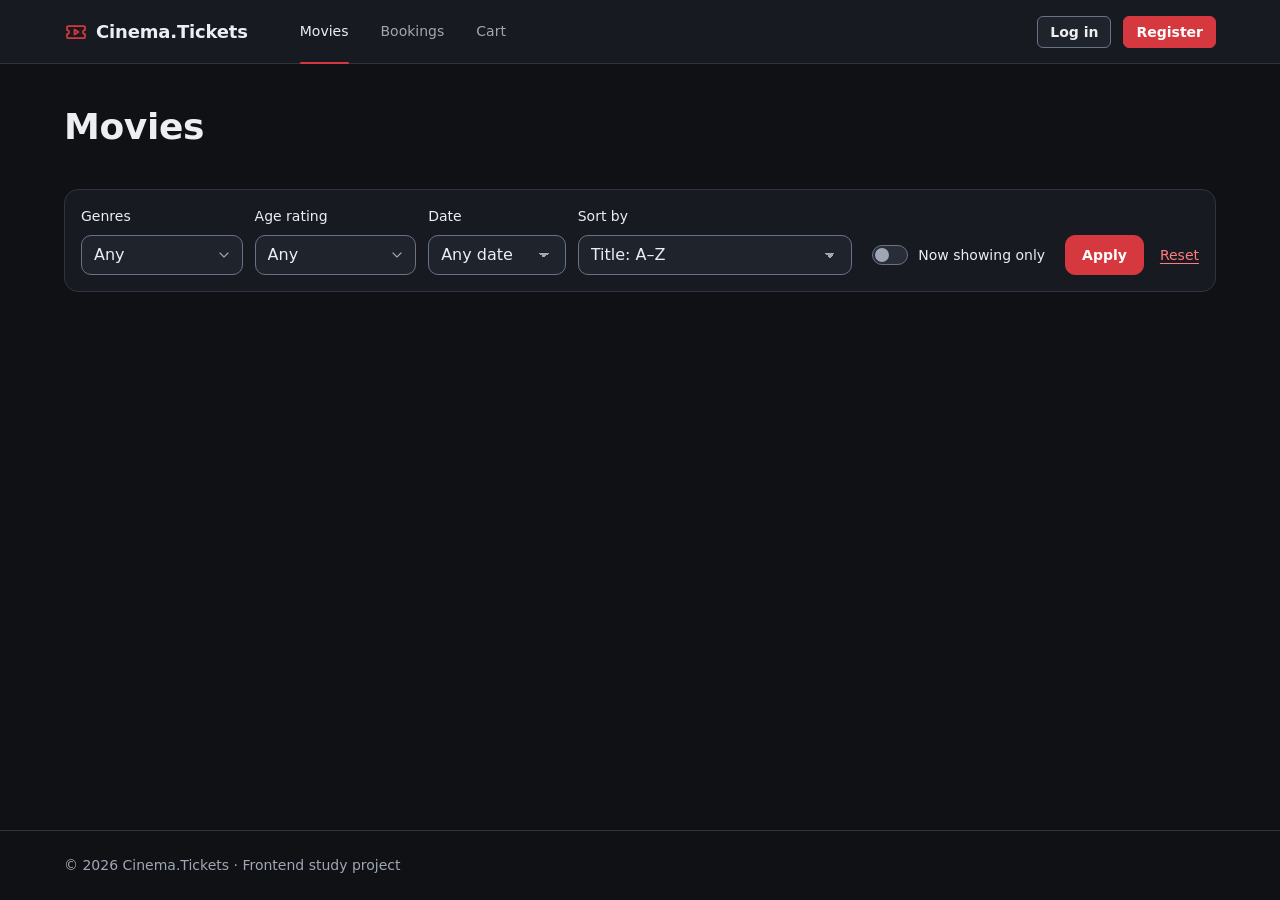
==== index.html @ 15331d3a "Cinema.Tickets frontend: 10 pages, plain HTML CSS JavaScript" ====
<!doctype html>
<html lang="en">
<head>
<meta charset="utf-8">
<meta name="viewport" content="width=device-width, initial-scale=1">
<!-- 本机连不上 fonts.googleapis.com，而 kit/base.css 第一行 @import 了 Google 字体。
     那个请求会一直挂着 → 样式表永远"加载中" → 浏览器会连脚本执行一起挡住。
     这条 CSP 直接禁止外部样式，让那个 @import 立刻失败。 -->
<meta http-equiv="Content-Security-Policy" content="style-src 'self' 'unsafe-inline'; font-src 'self' data:">
<title>Movies · Cinema.Tickets</title>
<!-- UI kit：四个 CSS 顺序不能改，文件一个字都不要动 -->
<link rel="stylesheet" href="kit/tokens.css">
<link rel="stylesheet" href="kit/base.css">
<link rel="stylesheet" href="kit/layout.css">
<link rel="stylesheet" href="kit/components.css">
</head>
<body>
  <div class="l-page">

    <!-- ===== 页头（规格书 5.1）：游客版，登录后由 js/auth.js 替换用户区 ===== -->
    <header class="l-header">
      <div class="l-container c-header">
        <a class="c-header__logo" href="index.html"><svg class="c-icon c-icon--lg" aria-hidden="true"><use href="kit/icons.svg#icon-logo"></use></svg><span>Cinema.Tickets</span></a>
        <nav class="c-nav" aria-label="Main">
          <a class="c-nav__link" href="index.html" aria-current="page">Movies</a>
          <a class="c-nav__link" href="bookings.html">Bookings</a>
          <a class="c-nav__link" href="cart.html">Cart <span class="c-counter" hidden="hidden">0</span></a>
        </nav>
        <div class="c-header__user">
          <a class="c-btn c-btn--secondary c-btn--sm" href="login.html">Log in</a>
          <a class="c-btn c-btn--primary c-btn--sm" href="registration.html">Register</a>
        </div>
      </div>
    </header>

    <main class="l-main">
      <div class="l-container l-stack l-stack--lg">

        <!-- 地址栏参数非法时 JS 往这里放 alert -->
        <div id="page-alert" hidden></div>

        <div class="c-page-title">
          <div class="c-page-title__main">
            <h1>Movies</h1>
            <div class="c-page-title__subtitle" id="catalog-count"></div>
          </div>
        </div>

        <!-- 筛选表单：method="get"，所以不会带 page，提交后自然回到第 1 页 -->
        <form class="c-filter-bar" id="filter-form" method="get" action="index.html" aria-label="Filters">
          <div class="c-filter-bar__filters">

            <details class="c-multiselect">
              <summary class="c-multiselect__summary">
                <span class="c-multiselect__label">Genres</span>
                <span class="c-multiselect__control"><span class="c-multiselect__value">Any</span><svg class="c-icon c-icon--sm" aria-hidden="true"><use href="kit/icons.svg#icon-chevron-down"></use></svg></span>
              </summary>
              <div class="c-multiselect__panel">
                <label class="c-check c-multiselect__option"><input class="c-check__input" type="checkbox" name="genres" value="Action"><span class="c-check__box" aria-hidden="true"></span><span>Action</span></label>
                <label class="c-check c-multiselect__option"><input class="c-check__input" type="checkbox" name="genres" value="Adventure"><span class="c-check__box" aria-hidden="true"></span><span>Adventure</span></label>
                <label class="c-check c-multiselect__option"><input class="c-check__input" type="checkbox" name="genres" value="Animation"><span class="c-check__box" aria-hidden="true"></span><span>Animation</span></label>
                <label class="c-check c-multiselect__option"><input class="c-check__input" type="checkbox" name="genres" value="Comedy"><span class="c-check__box" aria-hidden="true"></span><span>Comedy</span></label>
                <label class="c-check c-multiselect__option"><input class="c-check__input" type="checkbox" name="genres" value="Crime"><span class="c-check__box" aria-hidden="true"></span><span>Crime</span></label>
                <label class="c-check c-multiselect__option"><input class="c-check__input" type="checkbox" name="genres" value="Documentary"><span class="c-check__box" aria-hidden="true"></span><span>Documentary</span></label>
                <label class="c-check c-multiselect__option"><input class="c-check__input" type="checkbox" name="genres" value="Drama"><span class="c-check__box" aria-hidden="true"></span><span>Drama</span></label>
                <label class="c-check c-multiselect__option"><input class="c-check__input" type="checkbox" name="genres" value="Family"><span class="c-check__box" aria-hidden="true"></span><span>Family</span></label>
                <label class="c-check c-multiselect__option"><input class="c-check__input" type="checkbox" name="genres" value="Fantasy"><span class="c-check__box" aria-hidden="true"></span><span>Fantasy</span></label>
                <label class="c-check c-multiselect__option"><input class="c-check__input" type="checkbox" name="genres" value="Horror"><span class="c-check__box" aria-hidden="true"></span><span>Horror</span></label>
                <label class="c-check c-multiselect__option"><input class="c-check__input" type="checkbox" name="genres" value="Romance"><span class="c-check__box" aria-hidden="true"></span><span>Romance</span></label>
                <label class="c-check c-multiselect__option"><input class="c-check__input" type="checkbox" name="genres" value="SciFi"><span class="c-check__box" aria-hidden="true"></span><span>Sci-Fi</span></label>
                <label class="c-check c-multiselect__option"><input class="c-check__input" type="checkbox" name="genres" value="Thriller"><span class="c-check__box" aria-hidden="true"></span><span>Thriller</span></label>
              </div>
            </details>

            <details class="c-multiselect">
              <summary class="c-multiselect__summary">
                <span class="c-multiselect__label">Age rating</span>
                <span class="c-multiselect__control"><span class="c-multiselect__value">Any</span><svg class="c-icon c-icon--sm" aria-hidden="true"><use href="kit/icons.svg#icon-chevron-down"></use></svg></span>
              </summary>
              <div class="c-multiselect__panel">
                <label class="c-check c-multiselect__option"><input class="c-check__input" type="checkbox" name="ageRatings" value="Age0"><span class="c-check__box" aria-hidden="true"></span><span>0+</span></label>
                <label class="c-check c-multiselect__option"><input class="c-check__input" type="checkbox" name="ageRatings" value="Age6"><span class="c-check__box" aria-hidden="true"></span><span>6+</span></label>
                <label class="c-check c-multiselect__option"><input class="c-check__input" type="checkbox" name="ageRatings" value="Age12"><span class="c-check__box" aria-hidden="true"></span><span>12+</span></label>
                <label class="c-check c-multiselect__option"><input class="c-check__input" type="checkbox" name="ageRatings" value="Age16"><span class="c-check__box" aria-hidden="true"></span><span>16+</span></label>
                <label class="c-check c-multiselect__option"><input class="c-check__input" type="checkbox" name="ageRatings" value="Age18"><span class="c-check__box" aria-hidden="true"></span><span>18+</span></label>
              </div>
            </details>

            <div class="c-field">
              <label class="c-field__label" for="filter-date">Date</label>
              <select class="c-select" id="filter-date" name="date">
                <option value="" selected="selected">Any date</option>
              </select>
            </div>

            <div class="c-field">
              <label class="c-field__label" for="filter-sorting">Sort by</label>
              <select class="c-select" id="filter-sorting" name="sorting">
                <option value="TitleAsc" selected="selected">Title: A–Z</option>
                <option value="TitleDesc">Title: Z–A</option>
                <option value="RatingDesc">Rating: high to low</option>
                <option value="RatingAsc">Rating: low to high</option>
                <option value="ReleaseDateDesc">Release date: newest first</option>
                <option value="ReleaseDateAsc">Release date: oldest first</option>
              </select>
            </div>

            <div class="c-filter-bar__toggle">
              <label class="c-switch"><input class="c-switch__input" id="filter-now-showing" type="checkbox" role="switch" name="nowShowing" value="true"><span class="c-switch__track" aria-hidden="true"></span><span>Now showing only</span></label>
            </div>
          </div>

          <div class="c-filter-bar__actions">
            <button class="c-btn c-btn--primary" type="submit">Apply</button>
            <a class="c-btn c-btn--link" href="index.html">Reset</a>
          </div>
        </form>

        <!-- 影片卡片由 JS 渲染；加载时这里放 8 个骨架卡 -->
        <div class="l-grid l-grid--cols-4" id="movie-grid"></div>

        <!-- 空结果时放 c-empty -->
        <div id="empty-area"></div>

        <!-- 分页链接 -->
        <div id="pagination-area"></div>

      </div>
    </main>

    <footer class="l-footer">
      <div class="l-container c-footer">© 2026 Cinema.Tickets · Frontend study project</div>
    </footer>

  </div>
  <script type="module" src="js/pages/index.js"></script>
</body>
</html>
---- kit/tokens.css ----
/* Cinema.Tickets UI kit — tokens.css
   Design tokens. Connection order: tokens.css, base.css, layout.css, components.css. */

:root {
  /* Colors: surfaces and text */
  --color-bg: #0F1115;
  --color-surface: #171A21;
  --color-surface-2: #1F232C;
  --color-surface-3: #282D38;
  --color-border: #2E3440;
  --color-border-strong: #6A7385;
  --color-text: #ECEEF2;
  --color-text-muted: #A0A7B4;
  --color-text-subtle: #737B8A;

  /* Colors: accent */
  --color-accent: #D5383E;
  --color-accent-hover: #C4323A;
  --color-accent-contrast: #FFFFFF;
  --color-accent-text: #FF7B80;

  /* Colors: rating */
  --color-rating: #F5B83D;
  --color-rating-empty: #3A4050;

  /* Colors: semantic */
  --color-success: #3FB950;
  --color-success-bg: #12261A;
  --color-success-border: #1F5A2B;
  --color-warning: #D29922;
  --color-warning-bg: #2A2112;
  --color-warning-border: #6B4F14;
  --color-danger: #F85149;
  --color-danger-bg: #2D1517;
  --color-danger-border: #7A2A2A;
  --color-danger-solid: #C62F2F;
  --color-danger-solid-hover: #B92B2B;
  --color-info: #58A6FF;
  --color-info-bg: #111F33;
  --color-info-border: #1F4A7A;
  --color-focus: #58A6FF;

  /* Colors: seats */
  --color-seat-standard: #3A4150;
  --color-seat-standard-hover: #4A5366;
  --color-seat-vip: #6E56CF;
  --color-seat-vip-hover: #8069DB;
  --color-seat-occupied: #1E2129;
  --color-seat-mine: var(--color-accent);

  /* Colors: overlay */
  --color-overlay: rgba(5, 6, 8, 0.72);

  /* Typography */
  --font-family: "Inter", system-ui, -apple-system, "Segoe UI", Roboto, Arial, sans-serif;
  --font-mono: ui-monospace, "SFMono-Regular", Menlo, Consolas, "Liberation Mono", monospace;
  --text-xs: 12px;
  --text-sm: 14px;
  --text-md: 16px;
  --text-lg: 18px;
  --text-xl: 22px;
  --text-2xl: 28px;
  --text-3xl: 36px;
  --leading-tight: 1.25;
  --leading-normal: 1.5;
  --weight-regular: 400;
  --weight-medium: 500;
  --weight-semibold: 600;
  --weight-bold: 700;

  /* Spacing */
  --space-1: 4px;
  --space-2: 8px;
  --space-3: 12px;
  --space-4: 16px;
  --space-5: 20px;
  --space-6: 24px;
  --space-7: 32px;
  --space-8: 40px;
  --space-9: 48px;
  --space-10: 64px;

  /* Radii */
  --radius-sm: 6px;
  --radius-md: 10px;
  --radius-lg: 14px;
  --radius-pill: 999px;

  /* Elevation */
  --shadow-1: 0 8px 24px rgba(0, 0, 0, 0.45), 0 2px 6px rgba(0, 0, 0, 0.3);
  --shadow-2: 0 24px 64px rgba(0, 0, 0, 0.6), 0 4px 12px rgba(0, 0, 0, 0.35);

  /* Layout */
  --container-width: 1200px;
  --header-height: 64px;
  --aside-width: 380px;
  --seat-size: 26px;
  --seat-gap: 6px;

  /* Motion */
  --transition-fast: 120ms ease-out;
  --transition-normal: 200ms ease-out;

  /* Stacking */
  --z-dropdown: 100;
  --z-header: 200;
  --z-toast: 300;
  --z-dialog: 400;
}
---- kit/base.css ----
/* Cinema.Tickets UI kit — base.css
   Reset, typography, base element styles, focus styles. */

@import url("https://fonts.googleapis.com/css2?family=Inter:wght@400;500;600;700&display=swap");

*,
*::before,
*::after {
  box-sizing: border-box;
}

html {
  color-scheme: dark;
  -webkit-text-size-adjust: 100%;
}

body {
  margin: 0;
  background: var(--color-bg);
  color: var(--color-text);
  font-family: var(--font-family);
  font-size: var(--text-md);
  font-weight: var(--weight-regular);
  line-height: var(--leading-normal);
  -webkit-font-smoothing: antialiased;
  -moz-osx-font-smoothing: grayscale;
}

h1,
h2,
h3,
h4,
p,
ul,
ol,
dl,
dd,
figure,
blockquote,
pre {
  margin: 0;
}

ul,
ol {
  padding: 0;
  list-style: none;
}

h1 {
  font-size: var(--text-3xl);
  font-weight: var(--weight-bold);
  line-height: var(--leading-tight);
  letter-spacing: -0.01em;
}

h2 {
  font-size: var(--text-2xl);
  font-weight: var(--weight-semibold);
  line-height: var(--leading-tight);
}

h3 {
  font-size: var(--text-xl);
  font-weight: var(--weight-semibold);
  line-height: var(--leading-tight);
}

a {
  color: var(--color-accent-text);
  text-decoration-thickness: 1px;
  text-underline-offset: 3px;
}

a:hover {
  color: var(--color-text);
}

img {
  display: block;
  max-width: 100%;
  height: auto;
}

button,
input,
select,
textarea {
  margin: 0;
  font: inherit;
  color: inherit;
}

button {
  cursor: pointer;
}

fieldset {
  margin: 0;
  padding: 0;
  border: 0;
  min-width: 0;
}

legend {
  padding: 0;
}

table {
  border-collapse: collapse;
  border-spacing: 0;
}

th {
  font-weight: inherit;
  text-align: inherit;
}

dialog {
  color: inherit;
}

code,
pre {
  font-family: var(--font-mono);
  font-size: 13px;
}

pre {
  padding: var(--space-4);
  overflow: auto;
  background: var(--color-bg);
  border: 1px solid var(--color-border);
  border-radius: var(--radius-md);
  color: var(--color-text-muted);
  line-height: var(--leading-normal);
  white-space: pre-wrap;
  overflow-wrap: anywhere;
  tab-size: 2;
}

strong,
b {
  font-weight: var(--weight-semibold);
}

::selection {
  background: var(--color-info-border);
  color: var(--color-text);
}

:focus {
  outline: none;
}

:focus-visible {
  outline: 2px solid var(--color-focus);
  outline-offset: 2px;
}

[hidden] {
  display: none !important;
}

@media (prefers-reduced-motion: reduce) {
  *,
  *::before,
  *::after {
    animation-duration: 0.01ms !important;
    animation-iteration-count: 1 !important;
    transition-duration: 0.01ms !important;
  }
}
---- kit/layout.css ----
/* Cinema.Tickets UI kit — layout.css
   Page layout classes (l-*). */

.l-page {
  display: flex;
  flex-direction: column;
  min-height: 100vh;
}

.l-header {
  position: sticky;
  top: 0;
  z-index: var(--z-header);
  height: var(--header-height);
  background: var(--color-surface);
  border-bottom: 1px solid var(--color-border);
}

.l-main {
  flex: 1 0 auto;
  padding-block: var(--space-8);
}

.l-footer {
  padding-block: var(--space-6);
  border-top: 1px solid var(--color-border);
  color: var(--color-text-muted);
  font-size: var(--text-sm);
}

.l-container {
  width: 100%;
  max-width: var(--container-width);
  margin-inline: auto;
  padding-inline: var(--space-6);
}

.l-stack {
  display: flex;
  flex-direction: column;
  gap: var(--space-4);
}

.l-stack--sm {
  gap: var(--space-2);
}

.l-stack--lg {
  gap: var(--space-7);
}

.l-cluster {
  display: flex;
  flex-wrap: wrap;
  align-items: center;
  gap: var(--space-3);
}

.l-cluster--between {
  justify-content: space-between;
}

.l-cluster--end {
  justify-content: flex-end;
}

.l-grid {
  display: grid;
  gap: var(--space-6);
}

.l-grid--cols-2 {
  grid-template-columns: repeat(2, minmax(0, 1fr));
}

.l-grid--cols-3 {
  grid-template-columns: repeat(3, minmax(0, 1fr));
}

.l-grid--cols-4 {
  grid-template-columns: repeat(4, minmax(0, 1fr));
}

.l-split {
  display: grid;
  grid-template-columns: minmax(0, 1fr) var(--aside-width);
  align-items: start;
  gap: var(--space-7);
}

.l-split__main {
  display: flex;
  flex-direction: column;
  gap: var(--space-6);
  min-width: 0;
}

.l-split__aside {
  position: sticky;
  top: calc(var(--header-height) + var(--space-6));
  display: flex;
  flex-direction: column;
  gap: var(--space-4);
}

.l-section {
  display: flex;
  flex-direction: column;
  gap: var(--space-5);
}

.l-section__header {
  display: flex;
  align-items: center;
  justify-content: space-between;
  gap: var(--space-4);
}

.l-section__title {
  display: flex;
  align-items: baseline;
  gap: var(--space-3);
}

.l-section__count {
  color: var(--color-text-muted);
  font-weight: var(--weight-medium);
  font-variant-numeric: tabular-nums;
}

.l-narrow {
  width: 100%;
  max-width: 480px;
  margin-inline: auto;
}

.l-narrow--wide {
  max-width: 640px;
}

.l-media {
  display: grid;
  grid-template-columns: 320px minmax(0, 1fr);
  align-items: start;
  gap: var(--space-8);
}

.l-media--sm {
  grid-template-columns: 72px minmax(0, 1fr);
  align-items: center;
  gap: var(--space-5);
}
---- kit/components.css ----
/* Cinema.Tickets UI kit — components.css
   Components (c-*), states (is-*), utilities (u-*).
   Section numbers follow the component table of the design specification. */

/* Icons -------------------------------------------------------------- */

.c-icon {
  display: inline-block;
  flex: none;
  width: 20px;
  height: 20px;
  vertical-align: middle;
}

.c-icon--sm {
  width: 16px;
  height: 16px;
}

.c-icon--lg {
  width: 24px;
  height: 24px;
}

@keyframes c-spin {
  to {
    transform: rotate(360deg);
  }
}

@keyframes c-shimmer {
  from {
    background-position: 100% 0;
  }
  to {
    background-position: -100% 0;
  }
}

/* 1. c-header, c-nav ------------------------------------------------- */

.c-header {
  display: flex;
  align-items: center;
  gap: var(--space-8);
  height: 100%;
}

.c-header__logo {
  display: inline-flex;
  align-items: center;
  gap: var(--space-2);
  color: var(--color-text);
  font-size: var(--text-lg);
  font-weight: var(--weight-bold);
  letter-spacing: -0.01em;
  text-decoration: none;
}

.c-header__logo:hover {
  color: var(--color-text);
}

.c-header__logo .c-icon {
  color: var(--color-accent);
}

.c-header__user {
  display: flex;
  align-items: center;
  gap: var(--space-3);
  margin-left: auto;
}

.c-header__email {
  display: inline-flex;
  align-items: center;
  gap: var(--space-2);
  color: var(--color-text-muted);
  font-size: var(--text-sm);
  font-weight: var(--weight-medium);
  text-decoration: none;
}

.c-header__email:hover {
  color: var(--color-text);
  text-decoration: underline;
}

.c-nav {
  display: flex;
  align-self: stretch;
  gap: var(--space-2);
}

.c-nav__link {
  position: relative;
  display: inline-flex;
  align-items: center;
  gap: var(--space-2);
  padding-inline: var(--space-3);
  color: var(--color-text-muted);
  font-size: var(--text-sm);
  font-weight: var(--weight-medium);
  text-decoration: none;
  transition: color var(--transition-fast);
}

.c-nav__link:hover {
  color: var(--color-text);
}

.c-nav__link:focus-visible {
  outline-offset: -4px;
  border-radius: var(--radius-sm);
}

.c-nav__link[aria-current="page"] {
  color: var(--color-text);
}

.c-nav__link[aria-current="page"]::after {
  content: "";
  position: absolute;
  right: var(--space-3);
  bottom: -1px;
  left: var(--space-3);
  height: 2px;
  border-radius: 2px;
  background: var(--color-accent);
}

/* 2. c-counter ------------------------------------------------------- */

.c-counter {
  display: inline-flex;
  align-items: center;
  justify-content: center;
  min-width: 20px;
  height: 20px;
  padding-inline: 6px;
  border-radius: var(--radius-pill);
  background: var(--color-accent);
  color: var(--color-accent-contrast);
  font-size: var(--text-xs);
  font-weight: var(--weight-bold);
  font-variant-numeric: tabular-nums;
  line-height: 1;
}

/* 3. c-footer -------------------------------------------------------- */

.c-footer {
  color: var(--color-text-muted);
  font-size: var(--text-sm);
}

/* 4. c-btn ----------------------------------------------------------- */

.c-btn {
  --btn-bg: var(--color-surface-2);
  --btn-bg-hover: var(--color-surface-3);
  --btn-fg: var(--color-text);
  --btn-fg-hover: var(--btn-fg);
  --btn-border: var(--color-border-strong);
  --btn-border-hover: var(--btn-border);
  position: relative;
  display: inline-flex;
  align-items: center;
  justify-content: center;
  gap: var(--space-2);
  height: 40px;
  padding-inline: var(--space-4);
  border: 1px solid var(--btn-border);
  border-radius: var(--radius-md);
  background: var(--btn-bg);
  color: var(--btn-fg);
  font-size: var(--text-sm);
  font-weight: var(--weight-semibold);
  line-height: 1;
  white-space: nowrap;
  text-decoration: none;
  cursor: pointer;
  transition: background-color var(--transition-fast), border-color var(--transition-fast), color var(--transition-fast);
}

.c-btn:hover {
  background: var(--btn-bg-hover);
  border-color: var(--btn-border-hover);
  color: var(--btn-fg-hover);
}

.c-btn:active {
  transform: translateY(1px);
}

.c-btn--primary {
  --btn-bg: var(--color-accent);
  --btn-bg-hover: var(--color-accent-hover);
  --btn-fg: var(--color-accent-contrast);
  --btn-border: var(--color-accent);
  --btn-border-hover: var(--color-accent-hover);
}

.c-btn--ghost {
  --btn-bg: transparent;
  --btn-bg-hover: var(--color-surface-2);
  --btn-fg: var(--color-text-muted);
  --btn-fg-hover: var(--color-text);
  --btn-border: transparent;
}

.c-btn--danger {
  --btn-bg: var(--color-danger-solid);
  --btn-bg-hover: var(--color-danger-solid-hover);
  --btn-fg: var(--color-accent-contrast);
  --btn-border: var(--color-danger-solid);
  --btn-border-hover: var(--color-danger-solid-hover);
}

.c-btn--secondary.c-btn--danger {
  --btn-bg: var(--color-surface-2);
  --btn-bg-hover: var(--color-danger-bg);
  --btn-fg: var(--color-danger);
  --btn-border: var(--color-danger-border);
  --btn-border-hover: var(--color-danger);
}

.c-btn--ghost.c-btn--danger {
  --btn-bg: transparent;
  --btn-bg-hover: var(--color-danger-bg);
  --btn-fg: var(--color-danger);
  --btn-fg-hover: var(--color-danger);
  --btn-border: transparent;
}

.c-btn--link {
  --btn-bg: transparent;
  --btn-bg-hover: transparent;
  --btn-fg: var(--color-accent-text);
  --btn-fg-hover: var(--color-text);
  --btn-border: transparent;
  height: auto;
  padding: 0;
  border: 0;
  font-weight: var(--weight-medium);
  text-decoration: underline;
  text-decoration-thickness: 1px;
  text-underline-offset: 3px;
}

.c-btn--link:active {
  transform: none;
}

.c-btn--sm {
  height: 32px;
  padding-inline: var(--space-3);
  border-radius: var(--radius-sm);
}

.c-btn--lg {
  height: 48px;
  padding-inline: var(--space-6);
  font-size: var(--text-md);
}

.c-btn--block {
  display: flex;
  width: 100%;
}

.c-btn--icon {
  width: 40px;
  padding-inline: 0;
}

.c-btn--icon.c-btn--sm {
  width: 32px;
}

.c-btn--icon.c-btn--lg {
  width: 48px;
}

.c-btn:disabled,
.c-btn[aria-disabled="true"],
.c-btn.is-disabled {
  opacity: 0.45;
  cursor: not-allowed;
  pointer-events: none;
}

.c-btn.is-loading {
  color: transparent;
  pointer-events: none;
}

.c-btn.is-loading::after {
  content: "";
  position: absolute;
  inset: 0;
  width: 16px;
  height: 16px;
  margin: auto;
  border: 2px solid var(--btn-fg);
  border-right-color: transparent;
  border-radius: 50%;
  animation: c-spin 0.7s linear infinite;
}

/* 5. c-field, c-input, c-select, c-textarea ------------------------- */

.c-field {
  display: flex;
  flex-direction: column;
  gap: var(--space-2);
  min-width: 0;
}

.c-field__label {
  color: var(--color-text);
  font-size: var(--text-sm);
  font-weight: var(--weight-medium);
}

.c-field__hint {
  color: var(--color-text-muted);
  font-size: var(--text-sm);
}

.c-field__error {
  display: flex;
  align-items: flex-start;
  gap: 6px;
  color: var(--color-danger);
  font-size: var(--text-sm);
}

.c-field__error .c-icon {
  margin-top: 2px;
}

.c-field__row {
  display: flex;
  flex-wrap: wrap;
  align-items: center;
  gap: var(--space-2) var(--space-6);
  min-height: 40px;
}

.c-field--success .c-field__hint {
  color: var(--color-success);
}

.c-input,
.c-select,
.c-textarea {
  display: block;
  width: 100%;
  height: 40px;
  padding: 0 var(--space-3);
  border: 1px solid var(--color-border-strong);
  border-radius: var(--radius-md);
  background-color: var(--color-surface-2);
  color: var(--color-text);
  font-size: var(--text-md);
  transition: border-color var(--transition-fast);
}

.c-input::placeholder,
.c-textarea::placeholder {
  color: var(--color-text-muted);
  opacity: 1;
}

.c-input:hover,
.c-select:hover,
.c-textarea:hover {
  border-color: var(--color-text-muted);
}

.c-input:focus-visible,
.c-select:focus-visible,
.c-textarea:focus-visible {
  border-color: var(--color-focus);
  outline: 2px solid var(--color-focus);
  outline-offset: 1px;
}

.c-input[aria-invalid="true"],
.c-select[aria-invalid="true"],
.c-textarea[aria-invalid="true"] {
  border-color: var(--color-danger);
}

.c-field--success .c-input,
.c-field--success .c-select,
.c-field--success .c-textarea {
  border-color: var(--color-success);
}

.c-input:disabled,
.c-select:disabled,
.c-textarea:disabled {
  opacity: 0.5;
  cursor: not-allowed;
}

.c-input[readonly],
.c-textarea[readonly] {
  border-style: dashed;
  border-color: var(--color-border-strong);
  background-color: transparent;
  color: var(--color-text-muted);
}

.c-select {
  padding-right: var(--space-8);
  appearance: none;
  background-image:
    linear-gradient(45deg, transparent 50%, var(--color-text-muted) 50%),
    linear-gradient(135deg, var(--color-text-muted) 50%, transparent 50%);
  background-position: calc(100% - 21px) 50%, calc(100% - 16px) 50%;
  background-size: 5px 5px, 5px 5px;
  background-repeat: no-repeat;
  cursor: pointer;
}

.c-select option {
  background: var(--color-surface-2);
  color: var(--color-text);
}

.c-textarea {
  height: auto;
  min-height: 128px;
  padding: 10px var(--space-3);
  line-height: var(--leading-normal);
  resize: vertical;
}

/* 6. c-static -------------------------------------------------------- */

.c-static {
  display: grid;
  grid-template-columns: 160px minmax(0, 1fr);
  gap: var(--space-4);
  padding-block: var(--space-3);
  border-bottom: 1px solid var(--color-border);
}

.c-static__label {
  color: var(--color-text-muted);
  font-size: var(--text-sm);
  line-height: 24px;
}

.c-static__value {
  color: var(--color-text);
  overflow-wrap: anywhere;
}

/* 7. c-check, c-radio ------------------------------------------------ */

.c-check,
.c-radio {
  position: relative;
  display: inline-flex;
  align-items: center;
  gap: 10px;
  min-height: 24px;
  color: var(--color-text);
  font-size: var(--text-sm);
  cursor: pointer;
}

.c-check__input,
.c-radio__input {
  position: absolute;
  top: 50%;
  left: 0;
  width: 18px;
  height: 18px;
  margin: 0;
  opacity: 0;
  transform: translateY(-50%);
  cursor: pointer;
}

.c-check__box,
.c-radio__box {
  display: grid;
  place-items: center;
  flex: none;
  width: 18px;
  height: 18px;
  border: 1px solid var(--color-border-strong);
  border-radius: 5px;
  background: var(--color-surface-2);
  transition: background-color var(--transition-fast), border-color var(--transition-fast);
}

.c-radio__box {
  border-radius: 50%;
}

.c-check:hover .c-check__box,
.c-radio:hover .c-radio__box {
  border-color: var(--color-text-muted);
}

.c-check__box::after {
  content: "";
  width: 10px;
  height: 5px;
  border-bottom: 2px solid transparent;
  border-left: 2px solid transparent;
  transform: translateY(-1px) rotate(-45deg);
}

.c-radio__box::after {
  content: "";
  width: 8px;
  height: 8px;
  border-radius: 50%;
}

.c-check__input:checked + .c-check__box {
  border-color: var(--color-accent);
  background: var(--color-accent);
}

.c-check__input:checked + .c-check__box::after {
  border-color: var(--color-accent-contrast);
}

.c-radio__input:checked + .c-radio__box {
  border-color: var(--color-accent);
}

.c-radio__input:checked + .c-radio__box::after {
  background: var(--color-accent);
}

.c-check__input:focus-visible + .c-check__box,
.c-radio__input:focus-visible + .c-radio__box {
  outline: 2px solid var(--color-focus);
  outline-offset: 2px;
}

.c-check__input:disabled ~ *,
.c-radio__input:disabled ~ * {
  opacity: 0.5;
}

.c-check:has(:disabled),
.c-radio:has(:disabled) {
  cursor: not-allowed;
}

/* 8. c-switch -------------------------------------------------------- */

.c-switch {
  position: relative;
  display: inline-flex;
  align-items: center;
  gap: 10px;
  min-height: 24px;
  color: var(--color-text);
  font-size: var(--text-sm);
  font-weight: var(--weight-medium);
  white-space: nowrap;
  cursor: pointer;
}

.c-switch__input {
  position: absolute;
  top: 50%;
  left: 0;
  width: 36px;
  height: 20px;
  margin: 0;
  opacity: 0;
  transform: translateY(-50%);
  cursor: pointer;
}

.c-switch__track {
  position: relative;
  flex: none;
  width: 36px;
  height: 20px;
  border: 1px solid var(--color-border-strong);
  border-radius: var(--radius-pill);
  background: var(--color-surface-3);
  transition: background-color var(--transition-fast), border-color var(--transition-fast);
}

.c-switch__track::after {
  content: "";
  position: absolute;
  top: 2px;
  left: 2px;
  width: 14px;
  height: 14px;
  border-radius: 50%;
  background: var(--color-text-muted);
  transition: transform var(--transition-fast), background-color var(--transition-fast);
}

.c-switch__input:checked + .c-switch__track {
  border-color: var(--color-accent);
  background: var(--color-accent);
}

.c-switch__input:checked + .c-switch__track::after {
  background: var(--color-accent-contrast);
  transform: translateX(16px);
}

.c-switch__input:focus-visible + .c-switch__track {
  outline: 2px solid var(--color-focus);
  outline-offset: 2px;
}

.c-switch__input:disabled ~ * {
  opacity: 0.5;
}

.c-switch:has(:disabled) {
  cursor: not-allowed;
}

/* 9. c-choice-card --------------------------------------------------- */

.c-choice-card {
  position: relative;
  display: block;
  cursor: pointer;
}

.c-choice-card__input {
  position: absolute;
  top: 18px;
  left: 16px;
  width: 18px;
  height: 18px;
  margin: 0;
  opacity: 0;
  cursor: pointer;
}

.c-choice-card__body {
  display: grid;
  grid-template-columns: 18px minmax(0, 1fr);
  gap: var(--space-1) var(--space-3);
  height: 100%;
  padding: var(--space-4);
  border: 1px solid var(--color-border-strong);
  border-radius: var(--radius-lg);
  background: var(--color-surface-2);
  transition: border-color var(--transition-fast), background-color var(--transition-fast);
}

.c-choice-card__body::before {
  content: "";
  grid-row: 1 / span 2;
  width: 18px;
  height: 18px;
  margin-top: 2px;
  border: 1px solid var(--color-border-strong);
  border-radius: 50%;
  background: var(--color-surface);
}

.c-choice-card:hover .c-choice-card__body {
  border-color: var(--color-text-muted);
}

.c-choice-card__input:checked + .c-choice-card__body {
  border-color: var(--color-accent);
  box-shadow: inset 0 0 0 1px var(--color-accent);
}

.c-choice-card__input:checked + .c-choice-card__body::before {
  border-color: var(--color-accent);
  background: var(--color-accent);
  box-shadow: inset 0 0 0 4px var(--color-surface-2);
}

.c-choice-card__input:focus-visible + .c-choice-card__body {
  outline: 2px solid var(--color-focus);
  outline-offset: 2px;
}

.c-choice-card__title {
  font-weight: var(--weight-semibold);
}

.c-choice-card__text {
  grid-column: 2;
  color: var(--color-text-muted);
  font-size: var(--text-sm);
}

/* 10. c-multiselect -------------------------------------------------- */

.c-multiselect {
  position: relative;
  min-width: 0;
}

.c-multiselect__summary {
  display: flex;
  flex-direction: column;
  gap: var(--space-2);
  list-style: none;
  cursor: pointer;
}

.c-multiselect__summary::-webkit-details-marker {
  display: none;
}

.c-multiselect__summary:focus-visible {
  outline: none;
}

.c-multiselect__label {
  color: var(--color-text);
  font-size: var(--text-sm);
  font-weight: var(--weight-medium);
}

.c-multiselect__control {
  display: flex;
  align-items: center;
  gap: var(--space-2);
  height: 40px;
  min-width: 150px;
  padding: 0 10px 0 var(--space-3);
  border: 1px solid var(--color-border-strong);
  border-radius: var(--radius-md);
  background: var(--color-surface-2);
  color: var(--color-text);
  transition: border-color var(--transition-fast);
}

.c-multiselect__summary:hover .c-multiselect__control {
  border-color: var(--color-text-muted);
}

.c-multiselect__summary:focus-visible .c-multiselect__control {
  border-color: var(--color-focus);
  outline: 2px solid var(--color-focus);
  outline-offset: 1px;
}

.c-multiselect__value {
  flex: 1;
  min-width: 0;
  overflow: hidden;
  text-overflow: ellipsis;
  white-space: nowrap;
}

.c-multiselect__control .c-icon {
  color: var(--color-text-muted);
  transition: transform var(--transition-fast);
}

.c-multiselect[open] .c-multiselect__control {
  border-color: var(--color-text-muted);
}

.c-multiselect[open] .c-multiselect__control .c-icon {
  transform: rotate(180deg);
}

.c-multiselect__panel {
  position: absolute;
  top: calc(100% + 6px);
  left: 0;
  z-index: var(--z-dropdown);
  display: flex;
  flex-direction: column;
  min-width: 100%;
  width: max-content;
  max-height: 320px;
  padding: 6px;
  overflow-y: auto;
  border: 1px solid var(--color-border);
  border-radius: var(--radius-md);
  background: var(--color-surface-2);
  box-shadow: var(--shadow-1);
}

.c-multiselect__option {
  display: flex;
  padding: 7px 10px;
  border-radius: var(--radius-sm);
}

.c-multiselect__option:hover {
  background: var(--color-surface-3);
}

.c-multiselect__option .c-check__input {
  left: 10px;
}

/* 11. c-filter-bar --------------------------------------------------- */

.c-filter-bar {
  display: flex;
  align-items: flex-end;
  gap: var(--space-3);
  padding: var(--space-4);
  border: 1px solid var(--color-border);
  border-radius: var(--radius-lg);
  background: var(--color-surface);
}

.c-filter-bar__filters {
  display: flex;
  flex: 1 1 auto;
  align-items: flex-end;
  gap: var(--space-3);
  min-width: 0;
}

.c-filter-bar__filters > .c-field,
.c-filter-bar__filters > .c-multiselect {
  flex: 1 1 auto;
}

.c-filter-bar__toggle {
  display: flex;
  flex: none;
  align-items: center;
  height: 40px;
  padding-inline: var(--space-2);
}

.c-filter-bar__actions {
  display: flex;
  flex: none;
  align-items: center;
  gap: var(--space-4);
  height: 40px;
}

/* 12. c-card --------------------------------------------------------- */

.c-card {
  display: flex;
  flex-direction: column;
  border: 1px solid var(--color-border);
  border-radius: var(--radius-lg);
  background: var(--color-surface);
}

.c-card__header {
  display: flex;
  align-items: center;
  justify-content: space-between;
  gap: var(--space-4);
  padding: var(--space-5) var(--space-6);
  border-bottom: 1px solid var(--color-border);
}

.c-card__title {
  font-size: var(--text-xl);
  font-weight: var(--weight-semibold);
  line-height: var(--leading-tight);
}

.c-card__title a {
  color: inherit;
  text-decoration: none;
}

.c-card__title a:hover {
  text-decoration: underline;
}

.c-card__body {
  display: flex;
  flex-direction: column;
  gap: var(--space-5);
  padding: var(--space-6);
}

.c-card__footer {
  display: flex;
  flex-direction: column;
  gap: var(--space-3);
  padding: var(--space-4) var(--space-6);
  border-top: 1px solid var(--color-border);
}

.c-card--clickable {
  color: inherit;
  text-decoration: none;
  transition: border-color var(--transition-fast), background-color var(--transition-fast);
}

.c-card--clickable:hover {
  border-color: var(--color-border-strong);
  background: var(--color-surface-2);
  color: inherit;
}

/* 13. c-poster ------------------------------------------------------- */

.c-poster {
  position: relative;
  flex: none;
  width: 100%;
  aspect-ratio: 2 / 3;
  overflow: hidden;
  border-radius: var(--radius-md);
  background: var(--color-surface-2);
}

.c-poster__img {
  width: 100%;
  height: 100%;
  object-fit: cover;
}

.c-poster--xs {
  width: 48px;
  border-radius: var(--radius-sm);
}

.c-poster--sm {
  width: 72px;
  border-radius: var(--radius-sm);
}

.c-poster--md {
  width: 100%;
}

.c-poster--lg {
  width: 320px;
  border-radius: var(--radius-lg);
}

.c-poster.is-loading {
  background: linear-gradient(90deg, var(--color-surface-2) 0%, var(--color-surface-3) 50%, var(--color-surface-2) 100%);
  background-size: 200% 100%;
  animation: c-shimmer 1.4s ease-in-out infinite;
}

.c-poster.is-loading .c-poster__img {
  visibility: hidden;
}

/* 14. c-movie-card --------------------------------------------------- */

.c-movie-card {
  position: relative;
  display: flex;
  flex-direction: column;
  gap: 6px;
  min-width: 0;
}

.c-movie-card__media {
  position: relative;
  margin-bottom: var(--space-2);
}

.c-movie-card__media .c-poster {
  transition: box-shadow var(--transition-normal), transform var(--transition-normal);
}

.c-movie-card:hover .c-movie-card__media .c-poster {
  box-shadow: 0 0 0 2px var(--color-border-strong), var(--shadow-1);
  transform: translateY(-2px);
}

.c-movie-card__badge {
  position: absolute;
  top: var(--space-3);
  left: var(--space-3);
}

.c-movie-card__title {
  font-size: var(--text-lg);
  font-weight: var(--weight-semibold);
  line-height: var(--leading-tight);
}

.c-movie-card__link {
  color: var(--color-text);
  text-decoration: none;
}

.c-movie-card__link::after {
  content: "";
  position: absolute;
  inset: 0;
  border-radius: var(--radius-md);
}

.c-movie-card__link:hover,
.c-movie-card:hover .c-movie-card__link {
  color: var(--color-text);
  text-decoration: underline;
  text-decoration-thickness: 1px;
  text-underline-offset: 3px;
}

.c-movie-card__link:focus-visible {
  outline: none;
}

.c-movie-card__link:focus-visible::after {
  outline: 2px solid var(--color-focus);
  outline-offset: 6px;
}

.c-movie-card__meta {
  color: var(--color-text-muted);
  font-size: var(--text-sm);
}

/* 15. c-badge -------------------------------------------------------- */

.c-badge {
  display: inline-flex;
  align-items: center;
  gap: var(--space-1);
  height: 24px;
  padding-inline: var(--space-2);
  border: 1px solid transparent;
  border-radius: var(--radius-pill);
  font-size: var(--text-xs);
  font-weight: var(--weight-semibold);
  line-height: 1;
  white-space: nowrap;
}

.c-badge--neutral {
  border-color: var(--color-border);
  background: var(--color-surface-3);
  color: var(--color-text-muted);
}

.c-badge--accent {
  border-color: var(--color-accent);
  background: var(--color-accent);
  color: var(--color-accent-contrast);
}

.c-badge--success {
  border-color: var(--color-success-border);
  background: var(--color-success-bg);
  color: var(--color-success);
}

.c-badge--warning {
  border-color: var(--color-warning-border);
  background: var(--color-warning-bg);
  color: var(--color-warning);
}

.c-badge--danger {
  border-color: var(--color-danger-border);
  background: var(--color-danger-bg);
  color: var(--color-danger);
}

.c-badge--info {
  border-color: var(--color-info-border);
  background: var(--color-info-bg);
  color: var(--color-info);
}

/* 16. c-age ---------------------------------------------------------- */

.c-age {
  display: inline-flex;
  align-items: center;
  justify-content: center;
  min-width: 36px;
  height: 24px;
  padding-inline: 6px;
  border: 1px solid var(--color-border-strong);
  border-radius: var(--radius-sm);
  color: var(--color-text);
  font-size: var(--text-xs);
  font-weight: var(--weight-bold);
  font-variant-numeric: tabular-nums;
  line-height: 1;
}

/* 17. c-format ------------------------------------------------------- */

.c-format {
  display: inline-flex;
  align-items: center;
  height: 24px;
  padding-inline: var(--space-2);
  border-radius: var(--radius-sm);
  background: var(--color-surface-3);
  color: var(--color-text);
  font-size: var(--text-xs);
  font-weight: var(--weight-bold);
  letter-spacing: 0.04em;
  line-height: 1;
}

/* 18. c-status ------------------------------------------------------- */

.c-status {
  display: inline-flex;
  align-items: center;
  gap: 6px;
  height: 24px;
  padding-inline: 10px;
  border: 1px solid var(--color-border);
  border-radius: var(--radius-pill);
  background: var(--color-surface-3);
  color: var(--color-text-muted);
  font-size: var(--text-xs);
  font-weight: var(--weight-semibold);
  line-height: 1;
  white-space: nowrap;
}

.c-status::before {
  content: "";
  width: 6px;
  height: 6px;
  border-radius: 50%;
  background: currentColor;
}

.c-status--active {
  border-color: var(--color-success-border);
  background: var(--color-success-bg);
  color: var(--color-success);
}

.c-status--completed {
  border-color: var(--color-border);
  background: var(--color-surface-3);
  color: var(--color-text-muted);
}

.c-status--cancelled {
  border-color: var(--color-danger-border);
  background: var(--color-danger-bg);
  color: var(--color-danger);
}

/* 19. c-stars -------------------------------------------------------- */

.c-stars {
  --stars-size: 16px;
  display: inline-flex;
  align-items: center;
  gap: var(--space-2);
  color: var(--color-text-muted);
  font-size: var(--text-sm);
  font-variant-numeric: tabular-nums;
  line-height: 1;
}

.c-stars__icons {
  flex: none;
  font-family: "Segoe UI Symbol", "Apple Symbols", "DejaVu Sans", sans-serif;
  font-size: var(--stars-size);
  letter-spacing: 1px;
  line-height: 1;
  background: linear-gradient(90deg, var(--color-rating) calc(var(--rating, 0) * 10%), var(--color-rating-empty) 0);
  -webkit-background-clip: text;
  background-clip: text;
  color: transparent;
}

.c-stars__icons::before {
  content: "\2605\2605\2605\2605\2605\2605\2605\2605\2605\2605";
}

.c-stars__value {
  color: var(--color-text);
  font-weight: var(--weight-semibold);
}

.c-stars__value + .c-stars__count::before {
  content: "\00B7";
  margin-right: var(--space-2);
}

.c-stars__none {
  color: var(--color-text-muted);
}

.c-stars--sm {
  --stars-size: 13px;
  gap: 6px;
  font-size: var(--text-sm);
}

.c-stars--lg {
  --stars-size: 22px;
  gap: var(--space-3);
  font-size: var(--text-md);
}

/* 20. c-stars-input -------------------------------------------------- */

.c-stars-input__legend {
  margin-bottom: var(--space-2);
  color: var(--color-text);
  font-size: var(--text-sm);
  font-weight: var(--weight-medium);
}

.c-stars-input__row {
  display: flex;
  align-items: center;
  gap: var(--space-4);
}

.c-stars-input__stars {
  display: flex;
  gap: 2px;
}

.c-stars-input__star {
  position: relative;
  display: grid;
  place-items: center;
  width: 32px;
  height: 32px;
  border-radius: var(--radius-sm);
  color: var(--color-rating-empty);
  font-family: "Segoe UI Symbol", "Apple Symbols", "DejaVu Sans", sans-serif;
  font-size: 26px;
  line-height: 1;
  cursor: pointer;
  transition: color var(--transition-fast);
}

.c-stars-input__star::before {
  content: "\2605";
}

.c-stars-input__radio {
  position: absolute;
  inset: 0;
  width: 100%;
  height: 100%;
  margin: 0;
  opacity: 0;
  cursor: pointer;
}

.c-stars-input__star:where(:has(.c-stars-input__radio:checked), :has(~ .c-stars-input__star .c-stars-input__radio:checked)) {
  color: var(--color-rating);
}

.c-stars-input__stars:hover .c-stars-input__star {
  color: var(--color-rating-empty);
}

.c-stars-input__stars:hover .c-stars-input__star:where(:hover, :has(~ .c-stars-input__star:hover)) {
  color: var(--color-rating);
}

.c-stars-input__star:has(.c-stars-input__radio:focus-visible) {
  outline: 2px solid var(--color-focus);
  outline-offset: 0;
}

.c-stars-input__value {
  color: var(--color-text-muted);
  font-size: var(--text-sm);
  font-variant-numeric: tabular-nums;
}

.c-stars-input:has([aria-invalid="true"]) .c-stars-input__star {
  color: var(--color-danger-border);
}

.c-stars-input:has([aria-invalid="true"]) .c-stars-input__legend {
  color: var(--color-danger);
}

/* 21. c-pagination --------------------------------------------------- */

.c-pagination {
  display: flex;
  align-items: center;
  justify-content: center;
  gap: 6px;
}

.c-pagination__link {
  display: inline-flex;
  align-items: center;
  justify-content: center;
  gap: 6px;
  min-width: 40px;
  height: 40px;
  padding-inline: var(--space-3);
  border: 1px solid var(--color-border);
  border-radius: var(--radius-md);
  background: var(--color-surface);
  color: var(--color-text);
  font-size: var(--text-sm);
  font-weight: var(--weight-medium);
  font-variant-numeric: tabular-nums;
  text-decoration: none;
  transition: border-color var(--transition-fast), background-color var(--transition-fast);
}

.c-pagination__link:hover {
  border-color: var(--color-border-strong);
  background: var(--color-surface-2);
  color: var(--color-text);
}

.c-pagination__link[aria-current="page"] {
  border-color: var(--color-accent);
  background: var(--color-accent);
  color: var(--color-accent-contrast);
}

.c-pagination__link[aria-disabled="true"] {
  border-color: var(--color-border);
  background: transparent;
  color: var(--color-text-subtle);
  pointer-events: none;
}

.c-pagination__ellipsis {
  min-width: 24px;
  color: var(--color-text-muted);
  text-align: center;
}

/* 22. c-date-tabs ---------------------------------------------------- */

.c-date-tabs {
  display: flex;
  flex-wrap: wrap;
  gap: var(--space-2);
}

.c-date-tabs__tab {
  display: flex;
  flex-direction: column;
  align-items: center;
  justify-content: center;
  gap: 2px;
  width: 104px;
  height: 60px;
  border: 1px solid var(--color-border);
  border-radius: var(--radius-md);
  background: var(--color-surface);
  color: var(--color-text);
  text-decoration: none;
  transition: border-color var(--transition-fast), background-color var(--transition-fast);
}

.c-date-tabs__tab:hover {
  border-color: var(--color-border-strong);
  background: var(--color-surface-2);
  color: var(--color-text);
}

.c-date-tabs__day {
  font-size: var(--text-sm);
  font-weight: var(--weight-semibold);
}

.c-date-tabs__date {
  color: var(--color-text-muted);
  font-size: var(--text-sm);
  font-variant-numeric: tabular-nums;
}

.c-date-tabs__tab[aria-current="date"] {
  border-color: var(--color-accent);
  background: var(--color-accent);
  color: var(--color-accent-contrast);
}

.c-date-tabs__tab[aria-current="date"] .c-date-tabs__date {
  color: var(--color-accent-contrast);
}

.c-date-tabs__tab[aria-disabled="true"] {
  border-style: dashed;
  background: transparent;
  color: var(--color-text-subtle);
  pointer-events: none;
}

.c-date-tabs__tab[aria-disabled="true"] .c-date-tabs__date {
  color: var(--color-text-subtle);
}

/* 23. c-session-group ------------------------------------------------ */

.c-session-group {
  display: flex;
  flex-direction: column;
  gap: var(--space-3);
}

.c-session-group__header {
  display: flex;
  align-items: center;
  gap: var(--space-3);
}

.c-session-group__halls {
  color: var(--color-text-muted);
  font-size: var(--text-sm);
}

.c-session-group__list {
  display: flex;
  flex-wrap: wrap;
  gap: var(--space-3);
}

/* 24. c-session ------------------------------------------------------ */

.c-session {
  display: flex;
  flex-direction: column;
  gap: 2px;
  width: 148px;
  padding: var(--space-3) var(--space-4);
  border: 1px solid var(--color-border-strong);
  border-radius: var(--radius-md);
  background: var(--color-surface);
  color: var(--color-text);
  text-decoration: none;
  transition: border-color var(--transition-fast), background-color var(--transition-fast);
}

.c-session:hover {
  border-color: var(--color-accent);
  background: var(--color-surface-2);
  color: var(--color-text);
}

.c-session__time {
  font-size: var(--text-xl);
  font-weight: var(--weight-bold);
  font-variant-numeric: tabular-nums;
  line-height: var(--leading-tight);
}

.c-session__hall {
  color: var(--color-text-muted);
  font-size: var(--text-sm);
}

.c-session__price {
  font-size: var(--text-sm);
  font-weight: var(--weight-medium);
  font-variant-numeric: tabular-nums;
}

.c-session[aria-disabled="true"] {
  border-style: dashed;
  border-color: var(--color-border-strong);
  background: transparent;
  pointer-events: none;
}

.c-session[aria-disabled="true"] .c-session__time {
  color: var(--color-text-subtle);
}

.c-session[aria-disabled="true"] .c-session__price {
  color: var(--color-text-muted);
  font-weight: var(--weight-regular);
}

/* 25. c-seatmap ------------------------------------------------------ */

.c-seatmap {
  position: relative;
  display: flex;
  flex-direction: column;
  align-items: center;
  gap: var(--space-7);
  padding-block: var(--space-2);
}

.c-seatmap__screen {
  display: flex;
  flex-direction: column;
  align-items: center;
  gap: var(--space-2);
  width: 82%;
  color: var(--color-text-muted);
  font-size: var(--text-xs);
  font-weight: var(--weight-semibold);
  letter-spacing: 0.24em;
  text-transform: uppercase;
}

.c-seatmap__screen::before {
  content: "";
  width: 100%;
  height: 24px;
  border-top: 3px solid var(--color-text-muted);
  border-radius: 50% 50% 0 0 / 100% 100% 0 0;
}

.c-seatmap__rows {
  display: flex;
  flex-direction: column;
  gap: var(--seat-gap);
}

.c-seatmap__row {
  display: grid;
  grid-template-columns: 20px repeat(var(--seat-cols, 10), var(--seat-size)) 20px;
  align-items: center;
  gap: var(--seat-gap);
}

.c-seatmap__label {
  color: var(--color-text-muted);
  font-size: var(--text-xs);
  font-weight: var(--weight-medium);
  font-variant-numeric: tabular-nums;
  text-align: center;
}

.c-seatmap[aria-busy="true"] .c-seatmap__rows {
  opacity: 0.35;
  pointer-events: none;
}

.c-seatmap[aria-busy="true"]::after {
  content: "";
  position: absolute;
  top: 50%;
  left: 50%;
  width: 40px;
  height: 40px;
  margin: -20px 0 0 -20px;
  border: 3px solid var(--color-surface-3);
  border-top-color: var(--color-accent);
  border-radius: 50%;
  animation: c-spin 0.8s linear infinite;
}

/* 26. c-seat --------------------------------------------------------- */

.c-seat {
  position: relative;
  display: block;
  width: var(--seat-size);
  height: var(--seat-size);
  padding: 0;
  border: 1px solid var(--color-border-strong);
  border-radius: 8px 8px 4px 4px;
  background: var(--color-seat-standard);
  cursor: pointer;
  transition: background-color var(--transition-fast), border-color var(--transition-fast);
}

.c-seat:hover {
  border-color: var(--color-text-muted);
  background: var(--color-seat-standard-hover);
}

.c-seat--vip {
  border-color: var(--color-seat-vip-hover);
  background: var(--color-seat-vip);
}

.c-seat--vip:hover {
  border-color: var(--color-text-muted);
  background: var(--color-seat-vip-hover);
}

.c-seat:disabled,
.c-legend__seat--occupied {
  border-color: var(--color-border);
  background: var(--color-seat-occupied);
  cursor: not-allowed;
}

.c-seat:disabled::before,
.c-seat:disabled::after,
.c-legend__seat--occupied::before,
.c-legend__seat--occupied::after {
  content: "";
  position: absolute;
  top: 50%;
  left: 50%;
  width: 12px;
  height: 2px;
  border-radius: 1px;
  background: var(--color-text-subtle);
  transform: translate(-50%, -50%) rotate(45deg);
}

.c-seat:disabled::after,
.c-legend__seat--occupied::after {
  transform: translate(-50%, -50%) rotate(-45deg);
}

.c-seat:disabled[aria-pressed="false"] {
  border-color: var(--color-border-strong);
  background: var(--color-seat-standard);
  opacity: 0.4;
}

.c-seat--vip:disabled[aria-pressed="false"] {
  border-color: var(--color-seat-vip-hover);
  background: var(--color-seat-vip);
}

.c-seat:disabled[aria-pressed="false"]::before,
.c-seat:disabled[aria-pressed="false"]::after {
  content: none;
}

.c-seat[aria-pressed="true"],
.c-legend__seat--mine {
  border-color: var(--color-seat-mine);
  background: var(--color-seat-mine);
}

.c-seat[aria-pressed="true"]:hover {
  border-color: var(--color-accent-hover);
  background: var(--color-accent-hover);
}

.c-seat[aria-pressed="true"]::after,
.c-legend__seat--mine::after {
  content: "";
  position: absolute;
  top: 45%;
  left: 50%;
  width: 11px;
  height: 6px;
  border-bottom: 2px solid var(--color-accent-contrast);
  border-left: 2px solid var(--color-accent-contrast);
  transform: translate(-50%, -50%) rotate(-45deg);
}

.c-seat.is-loading {
  pointer-events: none;
}

.c-seat.is-loading::after {
  content: "";
  position: absolute;
  top: 50%;
  left: 50%;
  width: 12px;
  height: 12px;
  margin: -6px 0 0 -6px;
  border: 2px solid var(--color-text);
  border-right-color: transparent;
  border-radius: 50%;
  animation: c-spin 0.7s linear infinite;
}

/* 27. c-legend ------------------------------------------------------- */

.c-legend {
  display: flex;
  flex-wrap: wrap;
  justify-content: center;
  gap: var(--space-3) var(--space-7);
  color: var(--color-text-muted);
  font-size: var(--text-sm);
}

.c-legend__item {
  display: inline-flex;
  align-items: center;
  gap: 10px;
  font-variant-numeric: tabular-nums;
}

.c-legend__seat {
  pointer-events: none;
}

/* 28. c-summary ------------------------------------------------------ */

.c-summary {
  display: flex;
  flex-direction: column;
  gap: var(--space-5);
  padding: var(--space-6);
  border: 1px solid var(--color-border);
  border-radius: var(--radius-lg);
  background: var(--color-surface);
}

.c-summary__title {
  font-size: var(--text-xl);
  font-weight: var(--weight-semibold);
}

.c-summary__list {
  display: flex;
  flex-direction: column;
}

.c-summary__lines {
  display: flex;
  flex-direction: column;
  gap: 10px;
  margin: 0;
  padding-top: var(--space-4);
  border-top: 1px solid var(--color-border);
}

.c-summary__line {
  display: flex;
  justify-content: space-between;
  gap: var(--space-4);
  color: var(--color-text-muted);
  font-size: var(--text-sm);
}

.c-summary__line dd,
.c-summary__total dd {
  margin: 0;
  color: var(--color-text);
  font-variant-numeric: tabular-nums;
  text-align: right;
}

.c-summary__line--discount,
.c-summary__line--discount dd {
  color: var(--color-success);
}

.c-summary__total {
  display: flex;
  align-items: baseline;
  justify-content: space-between;
  gap: var(--space-4);
  padding-top: var(--space-3);
  border-top: 1px solid var(--color-border);
  font-weight: var(--weight-semibold);
}

.c-summary__total dd {
  font-size: var(--text-2xl);
  font-weight: var(--weight-bold);
  line-height: var(--leading-tight);
}

.c-summary__actions {
  display: flex;
  flex-direction: column;
  gap: 10px;
}

.c-summary__note {
  color: var(--color-text-muted);
  font-size: var(--text-sm);
}

.c-summary .c-timer {
  align-self: flex-start;
}

/* 29. c-cart-group, c-cart-seat -------------------------------------- */

.c-cart-group {
  overflow: hidden;
  border: 1px solid var(--color-border);
  border-radius: var(--radius-lg);
  background: var(--color-surface);
}

.c-cart-group__header {
  display: flex;
  align-items: center;
  gap: var(--space-4);
  padding: var(--space-4) var(--space-5);
  border-bottom: 1px solid var(--color-border);
}

.c-cart-group__info {
  display: flex;
  flex-direction: column;
  gap: var(--space-2);
  min-width: 0;
}

.c-cart-group__title {
  font-size: var(--text-lg);
  font-weight: var(--weight-semibold);
  line-height: var(--leading-tight);
}

.c-cart-group__title a {
  color: var(--color-text);
  text-decoration: none;
}

.c-cart-group__title a:hover {
  text-decoration: underline;
}

.c-cart-group__meta {
  display: flex;
  flex-wrap: wrap;
  align-items: center;
  gap: var(--space-2) var(--space-3);
  color: var(--color-text-muted);
  font-size: var(--text-sm);
  font-variant-numeric: tabular-nums;
}

.c-cart-group__seats {
  padding: var(--space-1) var(--space-5);
}

.c-cart-group__footer {
  display: flex;
  justify-content: space-between;
  gap: var(--space-4);
  padding: var(--space-3) var(--space-5);
  border-top: 1px solid var(--color-border);
  background: var(--color-surface-2);
  font-weight: var(--weight-semibold);
  font-variant-numeric: tabular-nums;
}

.c-cart-group__error {
  display: flex;
  align-items: center;
  gap: var(--space-2);
  padding: 10px var(--space-5);
  border-bottom: 1px solid var(--color-danger-border);
  background: var(--color-danger-bg);
  color: var(--color-danger);
  font-size: var(--text-sm);
  font-weight: var(--weight-medium);
}

.c-cart-group.is-error {
  border-color: var(--color-danger-border);
}

.c-cart-seat {
  display: grid;
  grid-template-columns: minmax(0, 1fr) auto minmax(72px, auto) 32px;
  align-items: center;
  gap: var(--space-3);
  min-height: 52px;
  padding-block: var(--space-2);
  border-bottom: 1px solid var(--color-border);
}

.c-cart-seat:last-child {
  border-bottom: 0;
}

.c-cart-seat__label {
  font-weight: var(--weight-medium);
  font-variant-numeric: tabular-nums;
}

.c-cart-seat__price {
  font-variant-numeric: tabular-nums;
  text-align: right;
}

/* 30. c-timer -------------------------------------------------------- */

.c-timer {
  display: inline-flex;
  align-items: center;
  gap: var(--space-2);
  height: 36px;
  padding-inline: 14px;
  border: 1px solid var(--color-border-strong);
  border-radius: var(--radius-pill);
  background: var(--color-surface-2);
  color: var(--color-text);
  font-size: var(--text-sm);
  font-weight: var(--weight-medium);
  font-variant-numeric: tabular-nums;
  white-space: nowrap;
}

.c-timer .c-icon {
  color: var(--color-text-muted);
}

.c-timer.is-warning {
  border-color: var(--color-warning-border);
  background: var(--color-warning-bg);
  color: var(--color-warning);
}

.c-timer.is-warning .c-icon,
.c-timer.is-expired .c-icon {
  color: currentColor;
}

.c-timer.is-expired {
  border-color: var(--color-danger-border);
  background: var(--color-danger-bg);
  color: var(--color-danger);
}

/* 31. c-promo -------------------------------------------------------- */

.c-promo {
  display: flex;
  flex-direction: column;
  gap: var(--space-2);
  max-width: 520px;
}

.c-promo__form {
  display: flex;
  gap: var(--space-2);
}

.c-promo__input {
  flex: 1;
  text-transform: uppercase;
}

.c-promo__input::placeholder {
  text-transform: none;
}

.c-promo__message {
  display: flex;
  align-items: flex-start;
  gap: 6px;
  color: var(--color-text-muted);
  font-size: var(--text-sm);
}

.c-promo__message .c-icon {
  margin-top: 2px;
}

.c-promo.is-loading .c-promo__input {
  color: var(--color-text-muted);
  pointer-events: none;
}

.c-promo.is-success .c-promo__message {
  color: var(--color-success);
}

.c-promo.is-error .c-promo__message {
  color: var(--color-danger);
}

.c-promo.is-error .c-promo__input {
  border-color: var(--color-danger);
}

.c-promo__applied {
  display: flex;
  align-items: center;
  gap: 10px;
  min-height: 48px;
  padding: var(--space-2) var(--space-4);
  border: 1px solid var(--color-success-border);
  border-radius: var(--radius-md);
  background: var(--color-success-bg);
  color: var(--color-text);
  font-size: var(--text-sm);
}

.c-promo__applied > .c-icon {
  color: var(--color-success);
}

.c-promo__code {
  font-weight: var(--weight-bold);
  letter-spacing: 0.04em;
}

.c-promo__applied .c-btn--link {
  margin-left: auto;
}

/* 32. c-booking-item ------------------------------------------------- */

.c-booking-item {
  display: grid;
  grid-template-columns: 48px minmax(0, 1fr) 80px 80px 96px 104px 200px;
  align-items: center;
  gap: var(--space-5);
  padding: var(--space-3) var(--space-5);
  border: 1px solid var(--color-border);
  border-radius: var(--radius-lg);
  background: var(--color-surface);
  transition: border-color var(--transition-fast), background-color var(--transition-fast);
}

.c-booking-item:hover {
  border-color: var(--color-border-strong);
  background: var(--color-surface-2);
}

.c-booking-item__main {
  display: flex;
  flex-direction: column;
  gap: 6px;
  min-width: 0;
}

.c-booking-item__title {
  font-size: var(--text-md);
  font-weight: var(--weight-semibold);
  line-height: var(--leading-tight);
}

.c-booking-item__title a {
  color: var(--color-text);
  text-decoration: none;
}

.c-booking-item__title a:hover {
  text-decoration: underline;
}

.c-booking-item__meta {
  display: flex;
  flex-wrap: wrap;
  align-items: center;
  gap: var(--space-1) var(--space-3);
  color: var(--color-text-muted);
  font-size: var(--text-sm);
  font-variant-numeric: tabular-nums;
}

.c-booking-item__code {
  color: var(--color-accent-text);
  font-family: var(--font-mono);
  font-size: var(--text-sm);
  letter-spacing: 0.04em;
}

.c-booking-item__tickets {
  color: var(--color-text-muted);
  font-size: var(--text-sm);
}

.c-booking-item__total {
  font-weight: var(--weight-semibold);
  font-variant-numeric: tabular-nums;
  text-align: right;
}

.c-booking-item .c-status {
  justify-self: start;
}

.c-booking-item__actions {
  display: flex;
  justify-content: flex-end;
  color: var(--color-text-muted);
  font-size: var(--text-sm);
  text-align: right;
}

/* 33. c-table -------------------------------------------------------- */

.c-table {
  width: 100%;
  font-size: var(--text-sm);
  font-variant-numeric: tabular-nums;
}

.c-table th,
.c-table td {
  padding: var(--space-3) var(--space-4);
  border-bottom: 1px solid var(--color-border);
  text-align: left;
}

.c-table thead th {
  color: var(--color-text-muted);
  font-size: var(--text-xs);
  font-weight: var(--weight-semibold);
  letter-spacing: 0.06em;
  text-transform: uppercase;
}

.c-table .c-table__num {
  text-align: right;
}

.c-table tfoot th,
.c-table tfoot td {
  padding-block: var(--space-2);
  border-bottom: 0;
}

.c-table tfoot tr:first-child th,
.c-table tfoot tr:first-child td {
  padding-top: var(--space-4);
}

.c-table__foot-row {
  color: var(--color-text-muted);
}

.c-table__foot-row--discount {
  color: var(--color-success);
}

.c-table__foot-row--total {
  color: var(--color-text);
}

.c-table .c-table__foot-row--total th,
.c-table .c-table__foot-row--total td {
  padding-top: var(--space-3);
  border-top: 1px solid var(--color-border);
  font-size: var(--text-lg);
  font-weight: var(--weight-bold);
}

/* 34. c-dl ----------------------------------------------------------- */

.c-dl {
  display: flex;
  flex-direction: column;
  margin: 0;
}

.c-dl__row {
  display: grid;
  grid-template-columns: 160px minmax(0, 1fr);
  gap: var(--space-4);
  padding-block: 10px;
  border-bottom: 1px solid var(--color-border);
}

.c-dl__term {
  color: var(--color-text-muted);
  font-size: var(--text-sm);
  line-height: 24px;
}

.c-dl__desc {
  margin: 0;
  color: var(--color-text);
  font-variant-numeric: tabular-nums;
}

/* 35. c-review ------------------------------------------------------- */

.c-review {
  display: flex;
  flex-direction: column;
  gap: 10px;
  padding-block: var(--space-5);
  border-bottom: 1px solid var(--color-border);
}

.c-review__header {
  display: flex;
  flex-wrap: wrap;
  align-items: center;
  gap: var(--space-2) var(--space-4);
}

.c-review__author {
  font-weight: var(--weight-semibold);
}

.c-review__date {
  color: var(--color-text-muted);
  font-size: var(--text-sm);
  font-variant-numeric: tabular-nums;
}

.c-review__text {
  max-width: 72ch;
}

.c-review__actions {
  display: flex;
  gap: var(--space-1);
  margin-left: auto;
}

.c-review--mine {
  padding: var(--space-5) var(--space-6);
  border: 1px solid var(--color-border);
  border-radius: var(--radius-lg);
  background: var(--color-surface);
}

/* 36. c-review-form -------------------------------------------------- */

.c-review-form {
  display: flex;
  flex-direction: column;
  gap: var(--space-5);
  max-width: 760px;
  padding: var(--space-6);
  border: 1px solid var(--color-border);
  border-radius: var(--radius-lg);
  background: var(--color-surface);
}

.c-review-form__title {
  font-size: var(--text-lg);
  font-weight: var(--weight-semibold);
}

.c-review-form__meta {
  display: flex;
  justify-content: space-between;
  gap: var(--space-4);
}

.c-review-form__counter {
  margin-left: auto;
  color: var(--color-text-muted);
  font-size: var(--text-sm);
  font-variant-numeric: tabular-nums;
  white-space: nowrap;
}

.c-review-form__actions {
  display: flex;
  gap: var(--space-3);
}

/* 37. c-alert -------------------------------------------------------- */

.c-alert {
  display: flex;
  align-items: flex-start;
  gap: var(--space-3);
  padding: 14px var(--space-4);
  border: 1px solid var(--color-border);
  border-radius: var(--radius-md);
  background: var(--color-surface-2);
  color: var(--color-text);
  font-size: var(--text-sm);
}

.c-alert__icon {
  margin-top: 1px;
}

.c-alert__body {
  display: flex;
  flex: 1;
  flex-direction: column;
  gap: 2px;
  min-width: 0;
}

.c-alert__title {
  font-weight: var(--weight-semibold);
}

.c-alert__action {
  display: flex;
  flex: none;
  align-self: center;
  gap: var(--space-2);
}

.c-alert--info {
  border-color: var(--color-info-border);
  background: var(--color-info-bg);
}

.c-alert--info .c-alert__icon {
  color: var(--color-info);
}

.c-alert--success {
  border-color: var(--color-success-border);
  background: var(--color-success-bg);
}

.c-alert--success .c-alert__icon {
  color: var(--color-success);
}

.c-alert--warning {
  border-color: var(--color-warning-border);
  background: var(--color-warning-bg);
}

.c-alert--warning .c-alert__icon {
  color: var(--color-warning);
}

.c-alert--danger {
  border-color: var(--color-danger-border);
  background: var(--color-danger-bg);
}

.c-alert--danger .c-alert__icon {
  color: var(--color-danger);
}

/* 38. c-toast-stack, c-toast ----------------------------------------- */

.c-toast-stack {
  position: fixed;
  right: var(--space-6);
  bottom: var(--space-6);
  z-index: var(--z-toast);
  display: flex;
  flex-direction: column;
  gap: var(--space-3);
  width: 380px;
}

.c-toast {
  display: flex;
  align-items: flex-start;
  gap: var(--space-3);
  padding: 14px var(--space-2) 14px var(--space-4);
  border: 1px solid var(--color-border-strong);
  border-radius: var(--radius-md);
  background: var(--color-surface-2);
  box-shadow: var(--shadow-1);
  color: var(--color-text);
  font-size: var(--text-sm);
}

.c-toast__icon {
  margin-top: 1px;
}

.c-toast__text {
  flex: 1;
  margin-top: 1px;
}

.c-toast__close {
  margin-block: -6px;
}

.c-toast--success {
  border-color: var(--color-success-border);
}

.c-toast--success .c-toast__icon {
  color: var(--color-success);
}

.c-toast--danger {
  border-color: var(--color-danger-border);
}

.c-toast--danger .c-toast__icon {
  color: var(--color-danger);
}

.c-toast--info {
  border-color: var(--color-info-border);
}

.c-toast--info .c-toast__icon {
  color: var(--color-info);
}

/* 39. c-dialog ------------------------------------------------------- */

.c-dialog {
  width: min(460px, calc(100% - 32px));
  padding: var(--space-6);
  border: 1px solid var(--color-border);
  border-radius: var(--radius-lg);
  background: var(--color-surface);
  box-shadow: var(--shadow-2);
  color: var(--color-text);
}

.c-dialog::backdrop {
  background: var(--color-overlay);
}

.c-dialog[open]:not(:modal) {
  position: fixed;
  inset: 0;
  z-index: var(--z-dialog);
  height: fit-content;
  margin: auto;
  box-shadow: var(--shadow-2), 0 0 0 100vmax var(--color-overlay);
}

.c-dialog__title {
  font-size: var(--text-xl);
  font-weight: var(--weight-semibold);
}

.c-dialog__text {
  margin-top: var(--space-2);
  color: var(--color-text-muted);
}

.c-dialog__actions {
  display: flex;
  justify-content: flex-end;
  gap: var(--space-3);
  margin-top: var(--space-6);
}

/* 40. c-empty -------------------------------------------------------- */

.c-empty {
  display: flex;
  flex-direction: column;
  align-items: center;
  gap: var(--space-3);
  padding: var(--space-10) var(--space-6);
  border: 1px dashed var(--color-border-strong);
  border-radius: var(--radius-lg);
  text-align: center;
}

.c-empty__icon {
  display: grid;
  place-items: center;
  width: 56px;
  height: 56px;
  margin-bottom: var(--space-1);
  border-radius: 50%;
  background: var(--color-surface-2);
  color: var(--color-text-muted);
}

.c-empty__title {
  font-size: var(--text-xl);
  font-weight: var(--weight-semibold);
}

.c-empty__text {
  max-width: 440px;
  color: var(--color-text-muted);
}

.c-empty__action {
  margin-top: var(--space-2);
}

.c-empty--error {
  border-color: var(--color-danger-border);
}

.c-empty--error .c-empty__icon {
  background: var(--color-danger-bg);
  color: var(--color-danger);
}

/* 41. c-spinner ------------------------------------------------------ */

.c-spinner {
  display: inline-block;
  flex: none;
  width: 24px;
  height: 24px;
  border: 2px solid var(--color-surface-3);
  border-top-color: var(--color-accent);
  border-radius: 50%;
  animation: c-spin 0.8s linear infinite;
}

.c-spinner--sm {
  width: 16px;
  height: 16px;
}

.c-spinner--lg {
  width: 40px;
  height: 40px;
  border-width: 3px;
}

/* 42. c-skeleton ----------------------------------------------------- */

.c-skeleton {
  display: block;
  border-radius: var(--radius-sm);
  background: linear-gradient(90deg, var(--color-surface-2) 0%, var(--color-surface-3) 50%, var(--color-surface-2) 100%);
  background-size: 200% 100%;
  animation: c-shimmer 1.4s ease-in-out infinite;
}

.c-skeleton--text {
  width: 60%;
  height: 14px;
}

.c-skeleton--title {
  width: 85%;
  height: 20px;
}

.c-skeleton--poster {
  width: 100%;
  aspect-ratio: 2 / 3;
  border-radius: var(--radius-md);
}

.c-skeleton--block {
  width: 100%;
  height: 96px;
  border-radius: var(--radius-md);
}

@media (prefers-reduced-motion: reduce) {
  .c-skeleton,
  .c-poster.is-loading {
    animation: none;
  }
}

/* 43. c-back-link ---------------------------------------------------- */

.c-back-link {
  display: inline-flex;
  align-items: center;
  align-self: flex-start;
  gap: 6px;
  color: var(--color-text-muted);
  font-size: var(--text-sm);
  font-weight: var(--weight-medium);
  text-decoration: none;
}

.c-back-link:hover {
  color: var(--color-text);
}

/* 44. c-page-title --------------------------------------------------- */

.c-page-title {
  display: flex;
  align-items: flex-end;
  justify-content: space-between;
  gap: var(--space-6);
}

.c-page-title__main {
  display: flex;
  flex-direction: column;
  gap: var(--space-2);
  min-width: 0;
}

.c-page-title__head {
  display: flex;
  flex-wrap: wrap;
  align-items: center;
  gap: var(--space-3);
}

.c-page-title__subtitle {
  display: flex;
  flex-wrap: wrap;
  align-items: center;
  gap: var(--space-2) var(--space-3);
  color: var(--color-text-muted);
  font-variant-numeric: tabular-nums;
}

.c-page-title__item {
  display: inline-flex;
  align-items: center;
  gap: 6px;
}

.c-page-title__actions {
  display: flex;
  flex: none;
  align-items: center;
  gap: var(--space-3);
}

/* Utilities ---------------------------------------------------------- */

.u-visually-hidden {
  position: absolute !important;
  width: 1px !important;
  height: 1px !important;
  padding: 0 !important;
  margin: -1px !important;
  overflow: hidden !important;
  clip: rect(0 0 0 0) !important;
  white-space: nowrap !important;
  border: 0 !important;
}

.u-muted {
  color: var(--color-text-muted) !important;
}

.u-nowrap {
  white-space: nowrap !important;
}

.u-truncate {
  min-width: 0;
  overflow: hidden;
  text-overflow: ellipsis;
  white-space: nowrap;
}

.u-text-right {
  text-align: right !important;
}

.u-tabular {
  font-variant-numeric: tabular-nums;
}

.u-mt-0 { margin-top: 0 !important; }
.u-mt-1 { margin-top: var(--space-1) !important; }
.u-mt-2 { margin-top: var(--space-2) !important; }
.u-mt-3 { margin-top: var(--space-3) !important; }
.u-mt-4 { margin-top: var(--space-4) !important; }
.u-mt-5 { margin-top: var(--space-5) !important; }
.u-mt-6 { margin-top: var(--space-6) !important; }
.u-mt-7 { margin-top: var(--space-7) !important; }
.u-mt-8 { margin-top: var(--space-8) !important; }

.u-mb-0 { margin-bottom: 0 !important; }
.u-mb-1 { margin-bottom: var(--space-1) !important; }
.u-mb-2 { margin-bottom: var(--space-2) !important; }
.u-mb-3 { margin-bottom: var(--space-3) !important; }
.u-mb-4 { margin-bottom: var(--space-4) !important; }
.u-mb-5 { margin-bottom: var(--space-5) !important; }
.u-mb-6 { margin-bottom: var(--space-6) !important; }
.u-mb-7 { margin-bottom: var(--space-7) !important; }
.u-mb-8 { margin-bottom: var(--space-8) !important; }
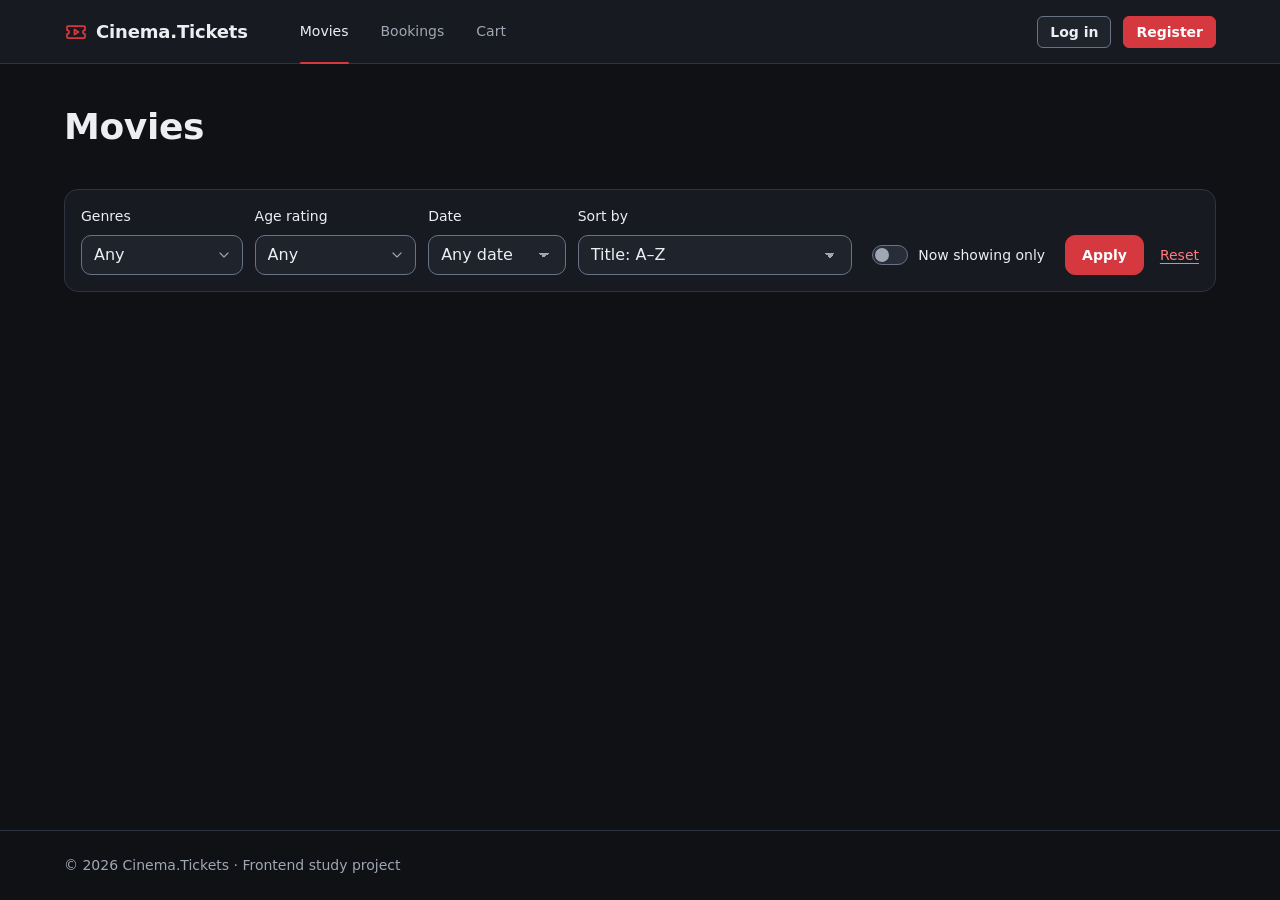
==== commit 12586eb5: "Simplify code comments" ====
--- a/index.html
+++ b/index.html
@@ -5,7 +5,7 @@
 <meta name="viewport" content="width=device-width, initial-scale=1">
 <!-- 本机连不上 fonts.googleapis.com，而 kit/base.css 第一行 @import 了 Google 字体。
      那个请求会一直挂着 → 样式表永远"加载中" → 浏览器会连脚本执行一起挡住。
-     这条 CSP 直接禁止外部样式，让那个 @import 立刻失败。 -->
+     这条 CSP 直接禁止外部样式，让那个 @import 立刻失败 -->
 <meta http-equiv="Content-Security-Policy" content="style-src 'self' 'unsafe-inline'; font-src 'self' data:">
 <title>Movies · Cinema.Tickets</title>
 <!-- UI kit：四个 CSS 顺序不能改，文件一个字都不要动 -->
@@ -17,7 +17,7 @@
 <body>
   <div class="l-page">
 
-    <!-- ===== 页头（规格书 5.1）：游客版，登录后由 js/auth.js 替换用户区 ===== -->
+    <!-- ===== 页头 5.1：游客版，登录后由 js/auth.js 替换用户区 ===== -->
     <header class="l-header">
       <div class="l-container c-header">
         <a class="c-header__logo" href="index.html"><svg class="c-icon c-icon--lg" aria-hidden="true"><use href="kit/icons.svg#icon-logo"></use></svg><span>Cinema.Tickets</span></a>
@@ -46,7 +46,7 @@
           </div>
         </div>
 
-        <!-- 筛选表单：method="get"，所以不会带 page，提交后自然回到第 1 页 -->
+        <!-- 筛选表单：method=get，所以不会带 page，提交后自然回到第 1 页 -->
         <form class="c-filter-bar" id="filter-form" method="get" action="index.html" aria-label="Filters">
           <div class="c-filter-bar__filters">
 
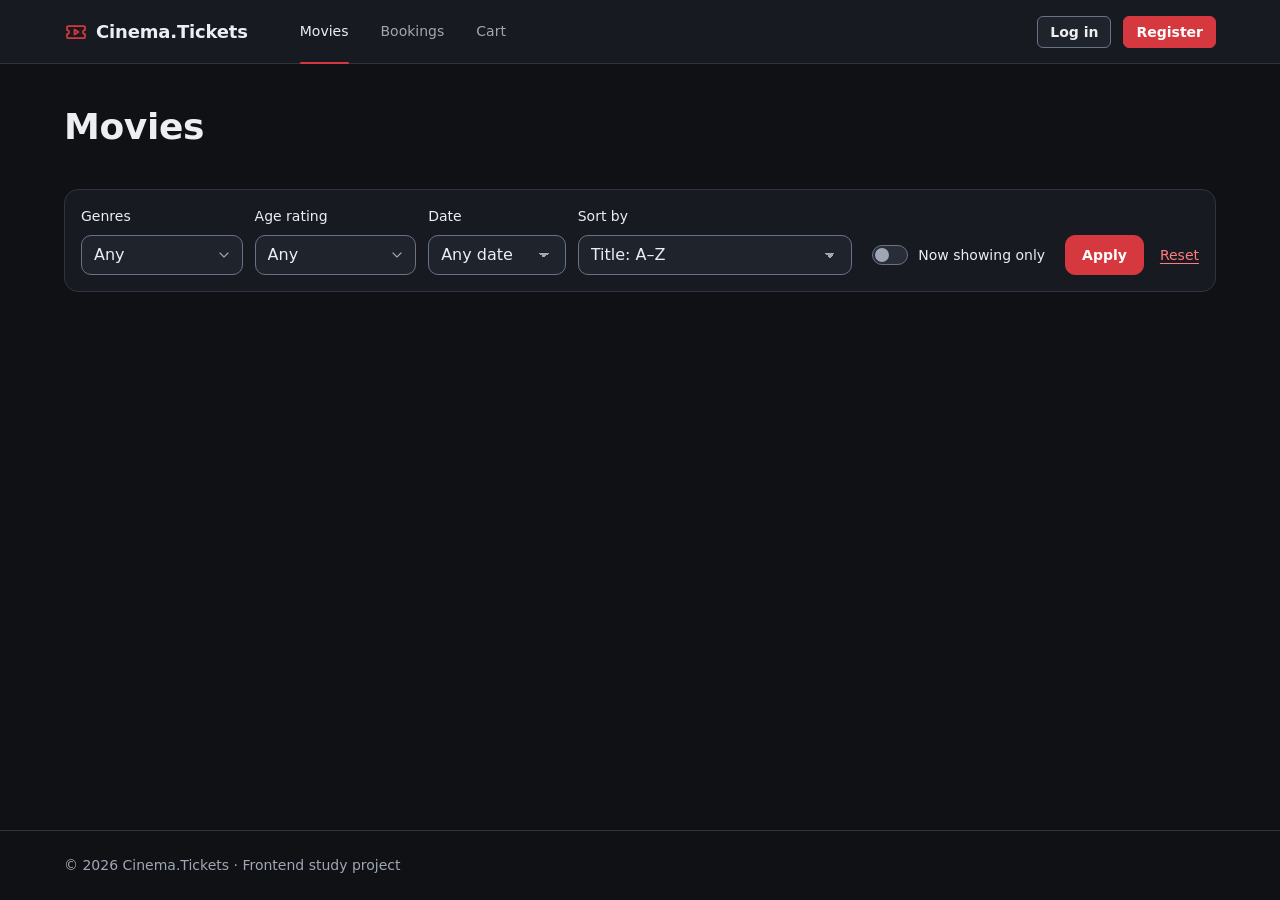
==== commit 20320594: "Comments in English" ====
--- a/index.html
+++ b/index.html
@@ -3,12 +3,8 @@
 <head>
 <meta charset="utf-8">
 <meta name="viewport" content="width=device-width, initial-scale=1">
-<!-- 本机连不上 fonts.googleapis.com，而 kit/base.css 第一行 @import 了 Google 字体。
-     那个请求会一直挂着 → 样式表永远"加载中" → 浏览器会连脚本执行一起挡住。
-     这条 CSP 直接禁止外部样式，让那个 @import 立刻失败 -->
 <meta http-equiv="Content-Security-Policy" content="style-src 'self' 'unsafe-inline'; font-src 'self' data:">
 <title>Movies · Cinema.Tickets</title>
-<!-- UI kit：四个 CSS 顺序不能改，文件一个字都不要动 -->
 <link rel="stylesheet" href="kit/tokens.css">
 <link rel="stylesheet" href="kit/base.css">
 <link rel="stylesheet" href="kit/layout.css">
@@ -17,7 +13,6 @@
 <body>
   <div class="l-page">
 
-    <!-- ===== 页头 5.1：游客版，登录后由 js/auth.js 替换用户区 ===== -->
     <header class="l-header">
       <div class="l-container c-header">
         <a class="c-header__logo" href="index.html"><svg class="c-icon c-icon--lg" aria-hidden="true"><use href="kit/icons.svg#icon-logo"></use></svg><span>Cinema.Tickets</span></a>
@@ -36,7 +31,6 @@
     <main class="l-main">
       <div class="l-container l-stack l-stack--lg">
 
-        <!-- 地址栏参数非法时 JS 往这里放 alert -->
         <div id="page-alert" hidden></div>
 
         <div class="c-page-title">
@@ -46,7 +40,6 @@
           </div>
         </div>
 
-        <!-- 筛选表单：method=get，所以不会带 page，提交后自然回到第 1 页 -->
         <form class="c-filter-bar" id="filter-form" method="get" action="index.html" aria-label="Filters">
           <div class="c-filter-bar__filters">
 
@@ -116,13 +109,10 @@
           </div>
         </form>
 
-        <!-- 影片卡片由 JS 渲染；加载时这里放 8 个骨架卡 -->
         <div class="l-grid l-grid--cols-4" id="movie-grid"></div>
 
-        <!-- 空结果时放 c-empty -->
         <div id="empty-area"></div>
 
-        <!-- 分页链接 -->
         <div id="pagination-area"></div>
 
       </div>
